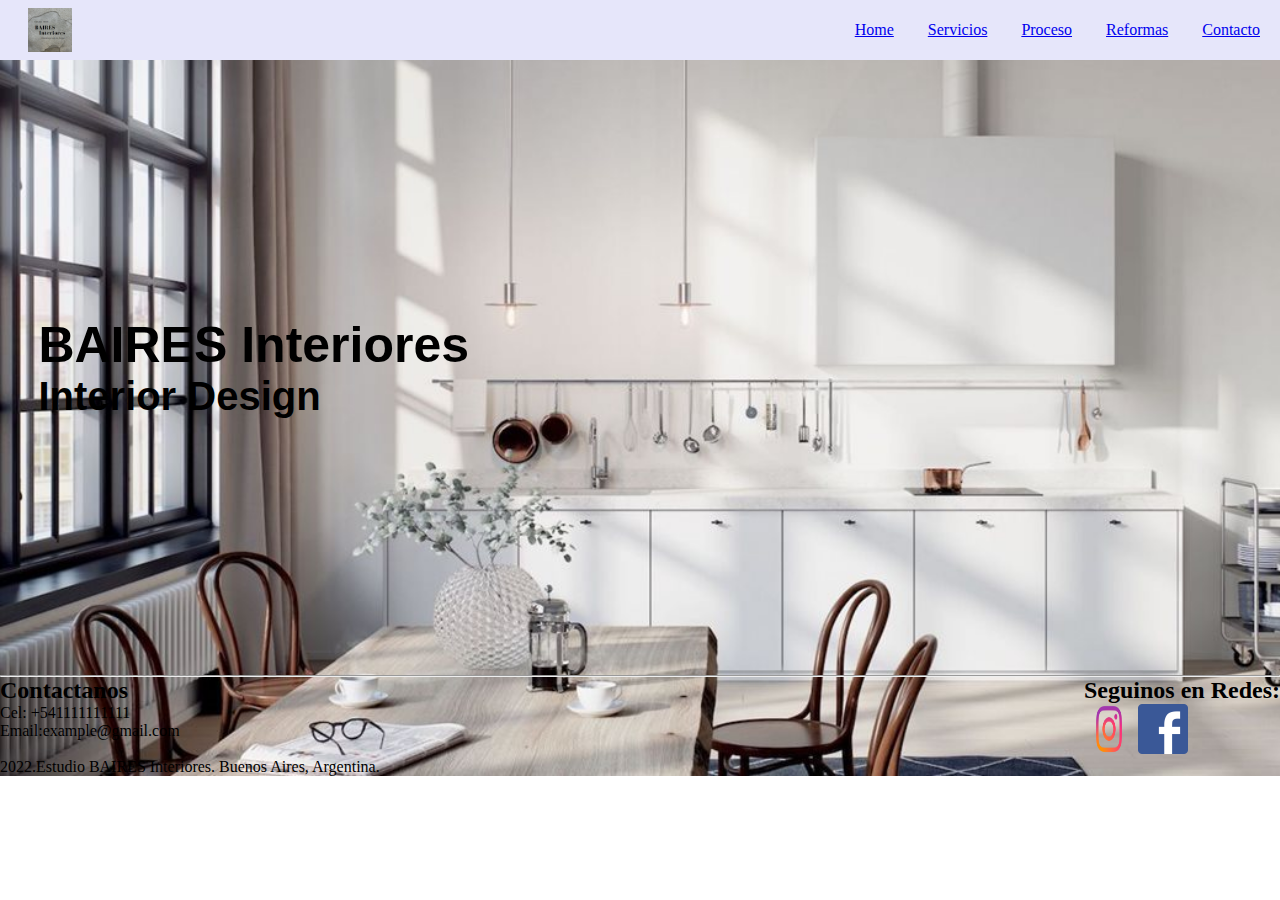
==== index.html @ b68ae61c "primer interacciÃon" ====
<!DOCTYPE html>
<html lang="en">

<head>
  <meta charset="UTF-8">
  <meta http-equiv="X-UA-Compatible" content="IE=edge">
  <meta name="viewport" content="width=device-width, initial-scale=1.0">
  <title>Baires Interiores</title>
  <link rel="stylesheet" href="./css/style.css"> </head>

<body class="bodyHome">
  <main>
    <section>
      <header class="headerr">
          <!--Logo-->

          <img class="logo" src="Img dw/BAIRES LOGO OFI.png" alt="">


          <!--Menú Principal-->

          <ul class="menu">
            <li> <a href="/index.html">Home</a> </li>
            <li> <a href="./servicios.html">Servicios</a> </li>
            <li> <a href="./proceso.html">Proceso</a> </li>
            <li> <a href="./reformas.html">Reformas</a> </li>
            <li> <a href="./contacto.html">Contacto</a> </li>

          </ul>
      </header>
    </section>
    <section>
      <div class="bairesDiv">

        <h1 class="tituloHome">BAIRES Interiores</h1>
        <h2 class="interiorDesign">Interior Design</h2>

      </div>

    </section>
  </main>
  <section>

    <!--Pie de página-->
    <hr>
    <footer>
      <div class="footer">
        <div class="contactanos">
          <h2>Contactanos</h2>
          <p>Cel: +541111111111</p>
          <p>Email:example@gmail.com</p>
        </div>
        <div class="seguinos">
          <h2>Seguinos en Redes:</h2>
          <img src="./Img dw/lgoig2.png" alt="" class="imagenFooter">
          <img src="./Img dw/logofb.png" alt="" class="imagenFooter">
        </div>
      </div>

      <div class="footerBaires">
        2022.Estudio BAIRES Interiores. Buenos Aires, Argentina.
      </div>
    </footer>
  </section>




</body>

</html>
---- css/style.css ----
*{
    margin: 0%;
    padding: 0%;
    box-sizing: border-box;
}

/* Home */

/*h1*/

.tituloHome {

font-family: 'Trebuchet MS', 'Lucida Sans Unicode', 'Lucida Grande', 'Lucida Sans', Arial, sans-serif;
  margin-top: 200px;
    color: black ;
    text-align: left;
    font-size: 50px;

    
}
.interiorDesign{

    
    font-size: 40px;
    font-family: 'Trebuchet MS', 'Lucida Sans Unicode', 'Lucida Grande', 'Lucida Sans', Arial, sans-serif;
}
.bairesDiv{
    margin-top: 20%;
    margin-bottom: 20%;
    margin-left: 3%;

    
    
}
/*listado del menú*/

ul li{
    padding-left: 30px;
    display: inline;

    }
    /*body*/
.bodyHome {
    
    background-image:url(../Img\ dw/bairesfondodepantalla.jpg);
    background-repeat: no-repeat;
    background-size: cover;

    }
    /*logo*/

.logo{
   

    margin: 0;
    border: 0;
    width: 60px;
    height: 60px;
    float: left;
    padding: 8px;
    
    

    
    
   /* Menu con Logo */ 
}
.headerr{
  
    width: 100%;
    
    /*position: absolute;*/
    top: 0%;
   
    background-color: lavender;
    padding-left: 20px;
    padding-right: 20px;
    display: flex;
    justify-content: space-between;
    align-items: center;
    
    
}


 
   /*footer*/



.imagenFooter{

    height: 50px;
    width: 50px;
    margin: 0%;

}
.footer{
   
    display: flex;
    justify-content: space-between;
    

}


/* Servicios */

/*Body*/
.bodyServicios{
background-color: beige;

}
/*Estructura de las imágenes*/

.imagenesTodas{

    display: flex;
    justify-content: space-evenly; 
 
    
}
/*Titulo*/

 .tituloServicios{
   
    position: center;
    text-align: center;
    font-size: 400%;
    margin-top: 10%;
    margin-bottom: 10%;
    font-family: 'Trebuchet MS', 'Lucida Sans Unicode', 'Lucida Grande', 'Lucida Sans', Arial, sans-serif;
    
    


}
/*Imagenes*/

.imagenServicios{

    height: 250px;
    width: 250px;
}
/*Tablas*/

.imprescindible, .avanzado, .premiun, .parrafoUno{
    border: solid 2px black;
   
}
.contenedorTabla{
    
    width: 100%;
    margin-bottom: 10%;
    margin-top: 10%;
    display: flex;
    flex-direction: column;
    justify-content: center;
    display: grid;
    grid-template-columns: 250px 200px 200px;
    grid-template-rows: 20px 300px;
    gap: 5px;
}



/* Proceso*/

.bodyProceso{

    background-image: url(../Img\ dw/bairesProceso.jpg) ;
    background-repeat: no-repeat;
    background-size: cover;
}
.tituloProceso{
    
   
    font-family: 'Trebuchet MS', 'Lucida Sans Unicode', 'Lucida Grande', 'Lucida Sans', Arial, sans-serif;
    display: flex;
    justify-content: center;
    margin-top: 10%;
    font-size: 60px;

    
    
}
.relevamientoTitulo{

    font-size: 30px;
    font-family: 'Trebuchet MS', 'Lucida Sans Unicode', 'Lucida Grande', 'Lucida Sans', Arial, sans-serif;


}

.relevamiento{

   
    font-family: 'Trebuchet MS', 'Lucida Sans Unicode', 'Lucida Grande', 'Lucida Sans', Arial, sans-serif;
    text-align: center;
    display: flex;
    


    
}
.relevamientoParrafo{
    
    font-family: 'Trebuchet MS', 'Lucida Sans Unicode', 'Lucida Grande', 'Lucida Sans', Arial, sans-serif;
    font-size: 18px;
    padding-left: 10%;
    padding-right: 5%;
    
    



}
 /* Reformas */

 .bodyReformas{

    background-color: beige;
 }

 .antesDespues{

    display: inline;

 }
 .imagenRefo{

    height: 600px;
    width: 600px;
    margin-right: 40px;
 }
 .imagenRefodos{

    height: 600px;
    width: 600px;
    margin-right: 40px;


 }
 .imagenRefotres{
    
    height: 600px;
    width: 600px;
    margin-right: 40px;
    

 }
 .parrafoReformas{


    margin-bottom: 5%;
    margin-top: 8%;
    font-size: 40px;
    padding-right: 20%;
    padding-left: 0%;
    padding-bottom: 10;
    font-family: 'Trebuchet MS', 'Lucida Sans Unicode', 'Lucida Grande', 'Lucida Sans', Arial, sans-serif;
    position: relative;
    white-space: normal;
    
    
 }
  /* Contactos */

  .bodyContacto{

    background-color: beige;
  }

  .formulario{

    margin-top: 10%;
    font-size: 30px;
    margin-bottom: 30%;
    font-family: 'Trebuchet MS', 'Lucida Sans Unicode', 'Lucida Grande', 'Lucida Sans', Arial, sans-serif;
  }

  /* Media Query 320px, 768px, 1200px */


   @media screen and (max-width: 320px) {
    /* Home*/
     
    /* Menú Hamburguesa */

    .headerr{

        display: flex;
        flex-direction: column;
    }

    .bodyHome{
        background-repeat: no-repeat;
        background-size: cover;
    }
    .tituloHome{
        font-size: 30px;
    }
    .interiorDesign{
        font-size: 20px;
    }
    .bairesDiv{
        margin-bottom: 50%;
    }
    .imagenFooter{
      width: 20px;
      height: 20px;
    }
    .contactanos {
        font-size: 10px;
    }
    .seguinos{

        font-size: 10px;
    }
    .footerBaires{
        font-size: 5px;
    }
    /* Servicios */

    .tituloServicios{
        font-size: 50px;
        margin-top: 25%;
    }
    .imagenesTodas{
        display: flex;
        justify-content: space-evenly;
        display: grid;
        grid-template-columns: (1,1fr);
    }
    /* Tablas */

    .imprescindible, .avanzado, .premiun, .parrafoUno{

        font-size: 15px;
    }
    .contenedorTabla{
     padding: 0;
   }

   }
    
   @media screen and (max-width:768px) {

    /* El Home se adapta perfectamente*/
     
    /*Servicios*/

    .tituloServicios{ 
        margin-top: 15%;
    }

    .imagenesTodas{

        display: grid;
        grid-template-columns: (1,1fr);
    }
    /* Media Query 1200px se adapta completamente*/
   }
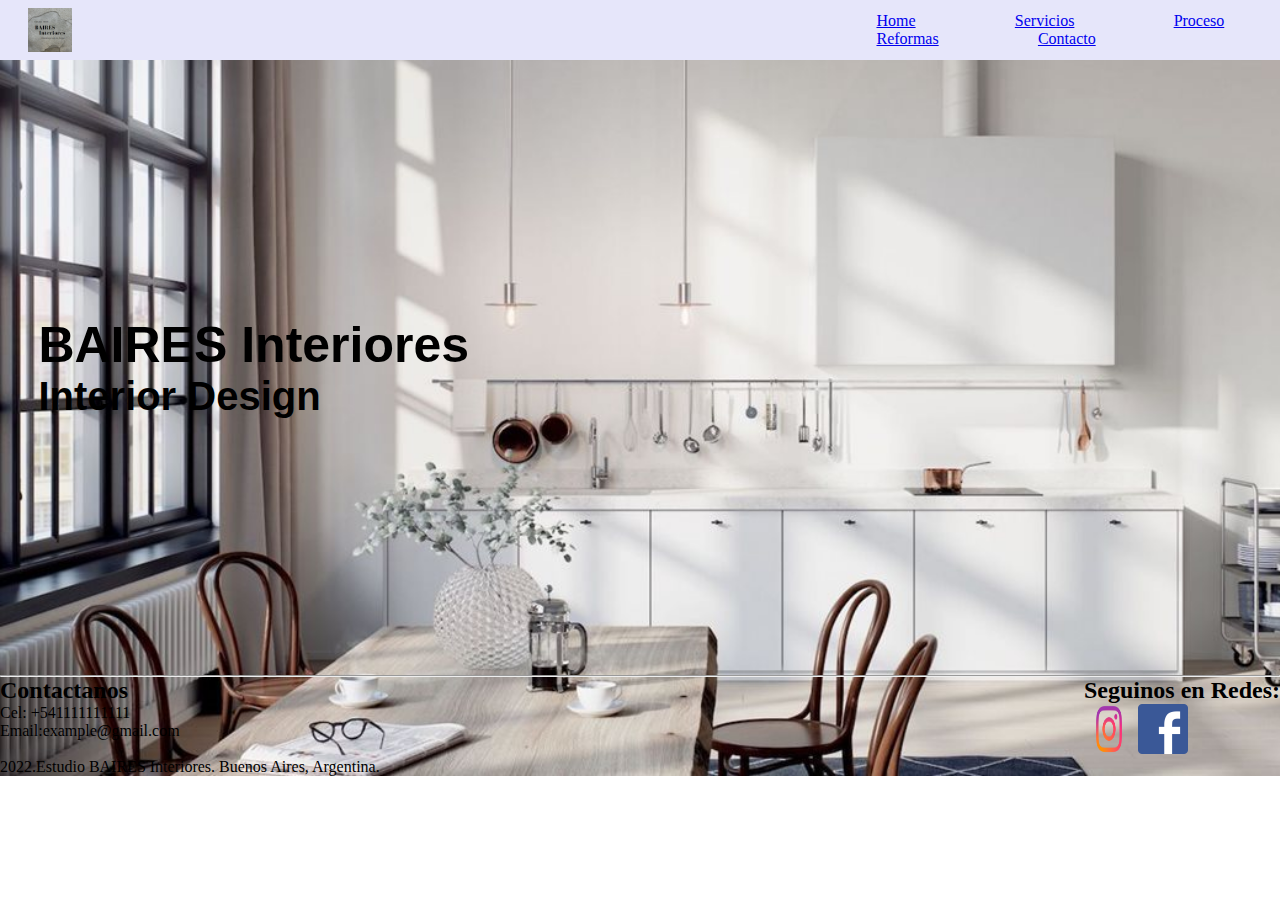
==== commit 31953495: "Edicion de archivos para la implementacion de animaciones" ====
--- a/index.html
+++ b/index.html
@@ -20,11 +20,11 @@
           <!--Menú Principal-->
 
           <ul class="menu">
-            <li> <a href="/index.html">Home</a> </li>
-            <li> <a href="./servicios.html">Servicios</a> </li>
-            <li> <a href="./proceso.html">Proceso</a> </li>
-            <li> <a href="./reformas.html">Reformas</a> </li>
-            <li> <a href="./contacto.html">Contacto</a> </li>
+             <li> <a href="./index.html">Home</a> </li>
+             <li> <a href="./servicios.html">Servicios</a> </li>
+             <li> <a href="./proceso.html">Proceso</a> </li>
+             <li> <a href="./reformas.html">Reformas</a> </li>
+             <li> <a href="./contacto.html">Contacto</a> </li>
 
           </ul>
       </header>
--- a/css/style.css
+++ b/css/style.css
@@ -35,10 +35,26 @@
 /*listado del menú*/
 
 ul li{
+   
     padding-left: 30px;
-    display: inline;
-
-    }
+   display: inline;
+  
+
+    }
+
+ul li:hover{
+
+ border-radius: 5px;
+ opacity: 0.7;
+}
+
+li{
+    margin: 5%;
+    padding-right:  5%;
+}
+
+
+   
     /*body*/
 .bodyHome {
     
@@ -108,7 +124,7 @@
 
 /*Body*/
 .bodyServicios{
-background-color: beige;
+background-image: linear-gradient(to right, gainsboro,white);
 
 }
 /*Estructura de las imágenes*/
@@ -141,6 +157,9 @@
 
     height: 250px;
     width: 250px;
+}
+.imagenServicios:hover{
+    transform: scale(1.2);
 }
 /*Tablas*/
 
@@ -257,7 +276,6 @@
     font-size: 40px;
     padding-right: 20%;
     padding-left: 0%;
-    padding-bottom: 10;
     font-family: 'Trebuchet MS', 'Lucida Sans Unicode', 'Lucida Grande', 'Lucida Sans', Arial, sans-serif;
     position: relative;
     white-space: normal;
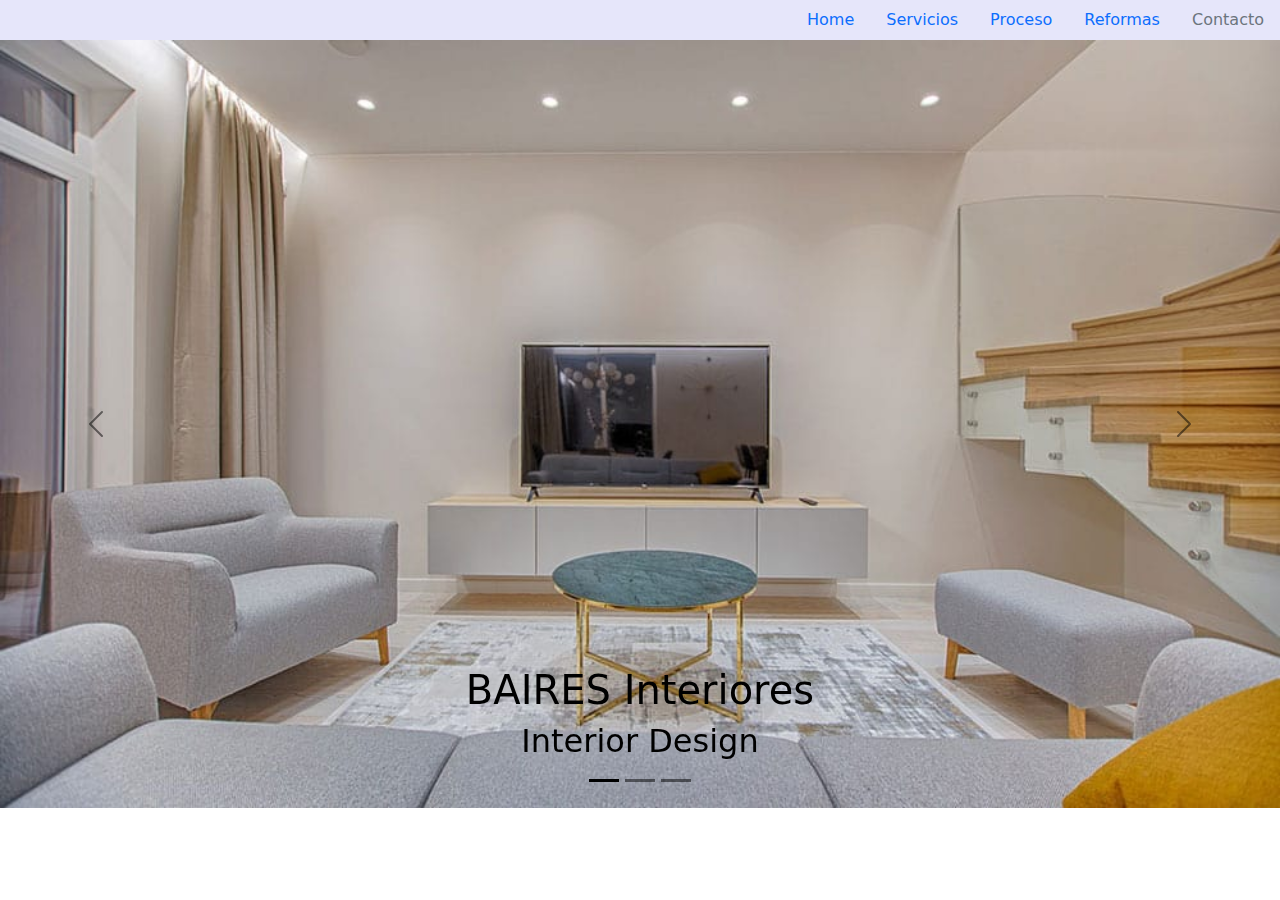
==== commit d339a10b: "aprendiendo a guardar" ====
--- a/index.html
+++ b/index.html
@@ -6,30 +6,105 @@
   <meta http-equiv="X-UA-Compatible" content="IE=edge">
   <meta name="viewport" content="width=device-width, initial-scale=1.0">
   <title>Baires Interiores</title>
+  <link rel="stylesheet" href="./css/bootstrap.min.css">
   <link rel="stylesheet" href="./css/style.css"> </head>
-
+  
+  
 <body class="bodyHome">
-  <main>
+   <main>
     <section>
       <header class="headerr">
+        <ul class="nav justify-content-end">
+          <li class="nav-item">
+            <a class="nav-link active" aria-current="page" href="./index.html">Home</a>
+          </li>
+          <li class="nav-item">
+            <a class="nav-link" href="./servicios.html">Servicios</a>
+          </li>
+          <li class="nav-item">
+            <a class="nav-link" href="./proceso.html">Proceso</a>
+          </li>
+          <li class="nav-item">
+            <a class="nav-link" href="./reformas.html">Reformas</a>
+          </li>
+          <li class="nav-item">
+            <a class="nav-link disabled" href="./contacto.html">Contacto</a>
+          </li>
+        </ul>
+        
+        <div id="carouselExampleDark" class="carousel carousel-dark slide" data-bs-ride="carousel">
+          <div class="carousel-indicators">
+            <button type="button" data-bs-target="#carouselExampleDark" data-bs-slide-to="0" class="active" aria-current="true" aria-label="Slide 1"></button>
+            <button type="button" data-bs-target="#carouselExampleDark" data-bs-slide-to="1" aria-label="Slide 2"></button>
+            <button type="button" data-bs-target="#carouselExampleDark" data-bs-slide-to="2" aria-label="Slide 3"></button>
+          </div>
+          <div class="carousel-inner">
+            <div class="carousel-item active" data-bs-interval="10000">
+              <img src="./Img dw/bairesfoto12.jpg" class="d-block w-100" alt="...">
+              <div class="carousel-caption d-none d-md-block">
+                <h1>BAIRES Interiores</h1>
+                  <h2>Interior Design</h2>
+              </div>
+            </div>
+            <div class="carousel-item" data-bs-interval="2000">
+              <img src="./Img dw/bairesfoto14.jpg" class="d-block w-100" alt="...">
+              <div class="carousel-caption d-none d-md-block">
+                <h5>Second slide label</h5>
+                <p>Some representative placeholder content for the second slide.</p>
+              </div>
+            </div>
+            <div class="carousel-item">
+              <img src="./Img dw/bairesfoto9.jpg" class="d-block w-100" alt="...">
+              <div class="carousel-caption d-none d-md-block">
+                <h5>Third slide label</h5>
+                <p>Some representative placeholder content for the third slide.</p>
+              </div>
+            </div>
+          </div>
+          <button class="carousel-control-prev" type="button" data-bs-target="#carouselExampleDark" data-bs-slide="prev">
+            <span class="carousel-control-prev-icon" aria-hidden="true"></span>
+            <span class="visually-hidden">Previous</span>
+          </button>
+          <button class="carousel-control-next" type="button" data-bs-target="#carouselExampleDark" data-bs-slide="next">
+            <span class="carousel-control-next-icon" aria-hidden="true"></span>
+            <span class="visually-hidden">Next</span>
+          </button>
+        </div>
           <!--Logo-->
 
-          <img class="logo" src="Img dw/BAIRES LOGO OFI.png" alt="">
+         <!-- <img class="logo" src="Img dw/BAIRES LOGO OFI.png" alt="">
 
 
-          <!--Menú Principal-->
+          Menú Principal
 
           <ul class="menu">
              <li> <a href="./index.html">Home</a> </li>
              <li> <a href="./servicios.html">Servicios</a> </li>
              <li> <a href="./proceso.html">Proceso</a> </li>
              <li> <a href="./reformas.html">Reformas</a> </li>
-             <li> <a href="./contacto.html">Contacto</a> </li>
+             <li> <a href="./contacto.html">Contacto</a> </li> 
 
+          </ul>
+          <ul class="nav justify-content-end">
+            <li class="nav-item">
+              <a class="nav-link active" aria-current="page" href="./index.html">Home</a>
+            </li>
+            <li class="nav-item">
+              <a class="nav-link" href="./servicios.html">Servicios</a>
+            </li>
+            <li class="nav-item">
+              <a class="nav-link" href="./proceso.html">Proceso</a>
+            </li>
+            <li class="nav-item">
+              <a class="nav-link" href="./reformas.html">Reformas</a>
+            </li>
+            <li class="nav-item">
+              <a class="nav-link disabled" href="./contacto.html">Contacto</a>
+            </li>
           </ul>
       </header>
     </section>
-    <section>
+   <!--<section>
       <div class="bairesDiv">
 
         <h1 class="tituloHome">BAIRES Interiores</h1>
@@ -41,7 +116,7 @@
   </main>
   <section>
 
-    <!--Pie de página-->
+    <!--Pie de página
     <hr>
     <footer>
       <div class="footer">
@@ -61,11 +136,11 @@
         2022.Estudio BAIRES Interiores. Buenos Aires, Argentina.
       </div>
     </footer>
-  </section>
+  </section> -->
 
 
 
-
+<script src="./js/bootstrap.bundle.min.js"></script>
 </body>
 
 </html>--- a/css/style.css
+++ b/css/style.css
@@ -32,7 +32,7 @@
     
     
 }
-/*listado del menú*/
+/*listado del menú
 
 ul li{
    
@@ -52,7 +52,7 @@
     margin: 5%;
     padding-right:  5%;
 }
-
+*/
 
    
     /*body*/
@@ -85,7 +85,7 @@
   
     width: 100%;
     
-    /*position: absolute;*/
+    /*position: absolute;
     top: 0%;
    
     background-color: lavender;
@@ -93,10 +93,25 @@
     padding-right: 20px;
     display: flex;
     justify-content: space-between;
-    align-items: center;
-    
-    
-}
+    align-items: center;*/
+    background-color: lavender;
+    
+    
+}
+.nav justify-content-end{
+font-family: 'Trebuchet MS', 'Lucida Sans Unicode', 'Lucida Grande', 'Lucida Sans', Arial, sans-serif;
+}
+.nav justify-content-end:hover{
+    background-color: white;
+    opacity: 0.7;
+
+   
+}
+.h1 .h2{
+    font-size: 40%;
+}
+
+
 
 
  
@@ -118,6 +133,7 @@
     
 
 }
+
 
 
 /* Servicios */
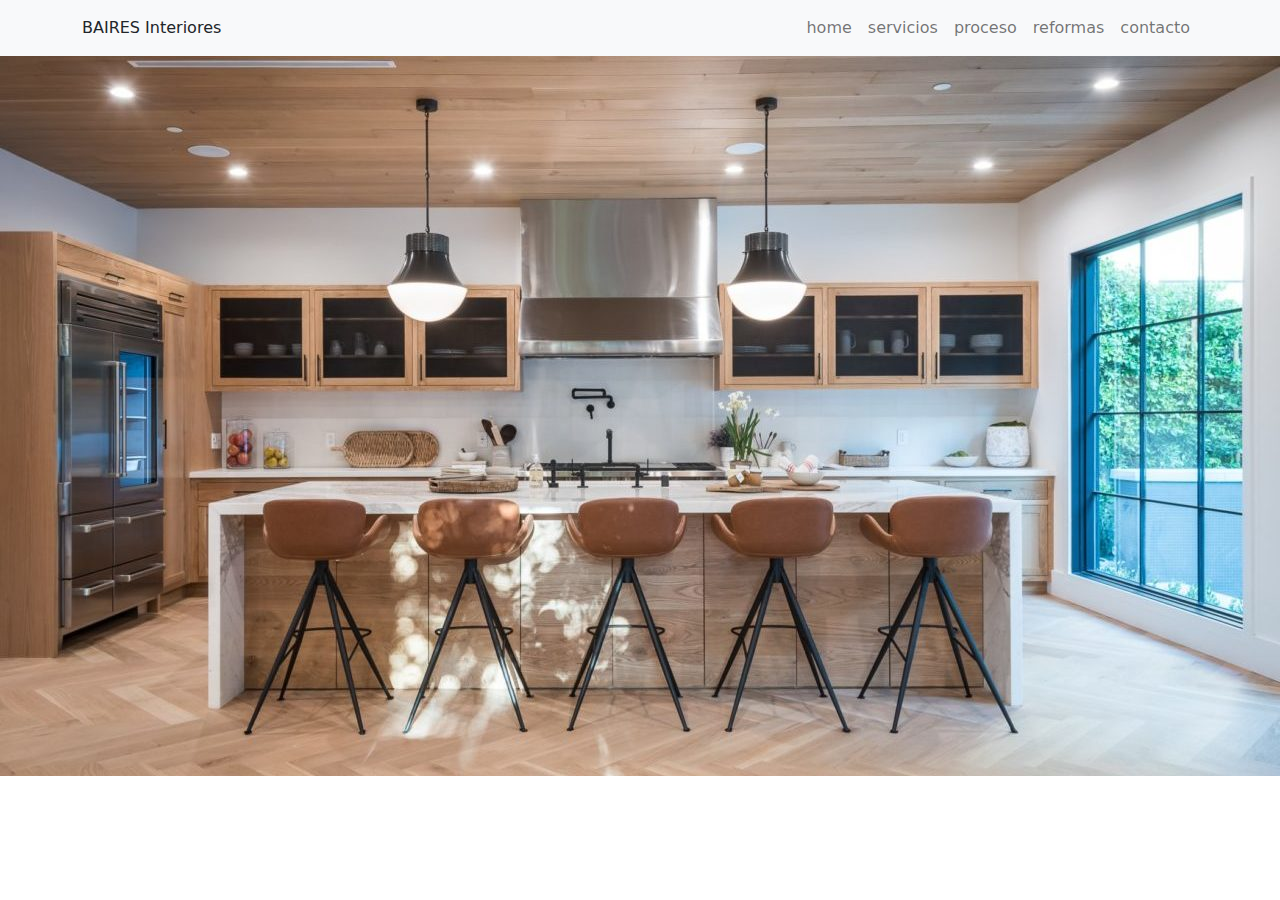
==== commit 968207cb: "Aplicando Bootstrap" ====
--- a/index.html
+++ b/index.html
@@ -14,109 +14,54 @@
    <main>
     <section>
       <header class="headerr">
-        <ul class="nav justify-content-end">
-          <li class="nav-item">
-            <a class="nav-link active" aria-current="page" href="./index.html">Home</a>
-          </li>
-          <li class="nav-item">
-            <a class="nav-link" href="./servicios.html">Servicios</a>
-          </li>
-          <li class="nav-item">
-            <a class="nav-link" href="./proceso.html">Proceso</a>
-          </li>
-          <li class="nav-item">
-            <a class="nav-link" href="./reformas.html">Reformas</a>
-          </li>
-          <li class="nav-item">
-            <a class="nav-link disabled" href="./contacto.html">Contacto</a>
-          </li>
-        </ul>
+       
+                
+        <nav class="navbar navbar-expand-lg navbar-light bg-light" fixed-top">
+          <div class="container"
+          <a class="navbar-brand" href="#">BAIRES Interiores</a>
+          <button class="navbar-toggler" type="button" data-toggle="collapse" data-target="#navbarTogglerDemo02" aria-controls="navbarTogglerDemo02" aria-expanded="false" aria-label="Toggle navigation">
+            <span class="navbar-toggler-icon"></span>
+          </button>
         
-        <div id="carouselExampleDark" class="carousel carousel-dark slide" data-bs-ride="carousel">
-          <div class="carousel-indicators">
-            <button type="button" data-bs-target="#carouselExampleDark" data-bs-slide-to="0" class="active" aria-current="true" aria-label="Slide 1"></button>
-            <button type="button" data-bs-target="#carouselExampleDark" data-bs-slide-to="1" aria-label="Slide 2"></button>
-            <button type="button" data-bs-target="#carouselExampleDark" data-bs-slide-to="2" aria-label="Slide 3"></button>
+          <div class="collapse navbar-collapse" id="navbarTogglerDemo02">
+            <ul class="navbar-nav ms-auto mt-2 mt-lg-0">
+            
+              <li class="nav-item">
+                <a class="nav-link" href="./index.html">home</a>
+              </li>
+              <li class="nav-item">
+                <a class="nav-link" href="./servicios.html">servicios</a>
+              </li> <li class="nav-item">
+                <a class="nav-link" href="./proceso.html">proceso</a>
+              </li> <li class="nav-item">
+                <a class="nav-link" href="./reformas.html">reformas</a>
+              </li> <li class="nav-item">
+                <a class="nav-link" href="./contacto.html">contacto</a>
+              </li>
+           
           </div>
+        </nav>   
+        </header>
+        <!--carousel-->
+
+        <div id="carouselExampleSlidesOnly" class="carousel slide" data-ride="carousel">
           <div class="carousel-inner">
-            <div class="carousel-item active" data-bs-interval="10000">
-              <img src="./Img dw/bairesfoto12.jpg" class="d-block w-100" alt="...">
-              <div class="carousel-caption d-none d-md-block">
-                <h1>BAIRES Interiores</h1>
-                  <h2>Interior Design</h2>
-              </div>
-            </div>
-            <div class="carousel-item" data-bs-interval="2000">
-              <img src="./Img dw/bairesfoto14.jpg" class="d-block w-100" alt="...">
-              <div class="carousel-caption d-none d-md-block">
-                <h5>Second slide label</h5>
-                <p>Some representative placeholder content for the second slide.</p>
-              </div>
+            <div class="carousel-item active"> 
+              <img class="d-block w-100" src="./Img dw/bairesfoto4.jpg" alt="First slide">
             </div>
             <div class="carousel-item">
-              <img src="./Img dw/bairesfoto9.jpg" class="d-block w-100" alt="...">
-              <div class="carousel-caption d-none d-md-block">
-                <h5>Third slide label</h5>
-                <p>Some representative placeholder content for the third slide.</p>
-              </div>
+              <img class="d-block w-100" src="./Img dw/bairesfoto9.jpg" alt="Second slide">
             </div>
+            <div class="carousel-item"> 
+              <img class="d-block w-100" src="./Img dw/bairesfoto2.jpg" alt="Third slide">
+            </div>   
           </div>
-          <button class="carousel-control-prev" type="button" data-bs-target="#carouselExampleDark" data-bs-slide="prev">
-            <span class="carousel-control-prev-icon" aria-hidden="true"></span>
-            <span class="visually-hidden">Previous</span>
-          </button>
-          <button class="carousel-control-next" type="button" data-bs-target="#carouselExampleDark" data-bs-slide="next">
-            <span class="carousel-control-next-icon" aria-hidden="true"></span>
-            <span class="visually-hidden">Next</span>
-          </button>
         </div>
-          <!--Logo-->
-
-         <!-- <img class="logo" src="Img dw/BAIRES LOGO OFI.png" alt="">
-
-
-          Menú Principal
-
-          <ul class="menu">
-             <li> <a href="./index.html">Home</a> </li>
-             <li> <a href="./servicios.html">Servicios</a> </li>
-             <li> <a href="./proceso.html">Proceso</a> </li>
-             <li> <a href="./reformas.html">Reformas</a> </li>
-             <li> <a href="./contacto.html">Contacto</a> </li> 
-
-          </ul>
-          <ul class="nav justify-content-end">
-            <li class="nav-item">
-              <a class="nav-link active" aria-current="page" href="./index.html">Home</a>
-            </li>
-            <li class="nav-item">
-              <a class="nav-link" href="./servicios.html">Servicios</a>
-            </li>
-            <li class="nav-item">
-              <a class="nav-link" href="./proceso.html">Proceso</a>
-            </li>
-            <li class="nav-item">
-              <a class="nav-link" href="./reformas.html">Reformas</a>
-            </li>
-            <li class="nav-item">
-              <a class="nav-link disabled" href="./contacto.html">Contacto</a>
-            </li>
-          </ul>
-      </header>
-    </section>
-   <!--<section>
-      <div class="bairesDiv">
-
-        <h1 class="tituloHome">BAIRES Interiores</h1>
-        <h2 class="interiorDesign">Interior Design</h2>
-
-      </div>
 
     </section>
-  </main>
   <section>
 
-    <!--Pie de página
+    <!--Pie de página--
     <hr>
     <footer>
       <div class="footer">
--- a/css/style.css
+++ b/css/style.css
@@ -4,101 +4,20 @@
     box-sizing: border-box;
 }
 
-/* Home */
-
-/*h1*/
-
-.tituloHome {
-
-font-family: 'Trebuchet MS', 'Lucida Sans Unicode', 'Lucida Grande', 'Lucida Sans', Arial, sans-serif;
-  margin-top: 200px;
-    color: black ;
-    text-align: left;
-    font-size: 50px;
-
-    
-}
-.interiorDesign{
-
-    
-    font-size: 40px;
-    font-family: 'Trebuchet MS', 'Lucida Sans Unicode', 'Lucida Grande', 'Lucida Sans', Arial, sans-serif;
-}
-.bairesDiv{
-    margin-top: 20%;
-    margin-bottom: 20%;
-    margin-left: 3%;
-
-    
-    
-}
-/*listado del menú
-
-ul li{
-   
-    padding-left: 30px;
-   display: inline;
-  
-
-    }
-
-ul li:hover{
-
- border-radius: 5px;
- opacity: 0.7;
-}
-
-li{
-    margin: 5%;
-    padding-right:  5%;
-}
-*/
-
-   
-    /*body*/
-.bodyHome {
-    
-    background-image:url(../Img\ dw/bairesfondodepantalla.jpg);
-    background-repeat: no-repeat;
-    background-size: cover;
-
-    }
-    /*logo*/
-
-.logo{
-   
-
-    margin: 0;
-    border: 0;
-    width: 60px;
-    height: 60px;
-    float: left;
-    padding: 8px;
-    
-    
-
-    
-    
-   /* Menu con Logo */ 
-}
+/* Home */ 
+
+
 .headerr{
-  
-    width: 100%;
-    
-    /*position: absolute;
-    top: 0%;
-   
-    background-color: lavender;
-    padding-left: 20px;
-    padding-right: 20px;
-    display: flex;
+    
+    background-color: white;
     justify-content: space-between;
-    align-items: center;*/
-    background-color: lavender;
-    
-    
-}
-.nav justify-content-end{
+
+}
+    
+    
+    
+
+/*.nav justify-content-end{
 font-family: 'Trebuchet MS', 'Lucida Sans Unicode', 'Lucida Grande', 'Lucida Sans', Arial, sans-serif;
 }
 .nav justify-content-end:hover{
@@ -106,10 +25,9 @@
     opacity: 0.7;
 
    
-}
-.h1 .h2{
-    font-size: 40%;
-}
+}*/
+
+
 
 
 
@@ -306,11 +224,14 @@
   }
 
   .formulario{
-
-    margin-top: 10%;
+    margin-top: 20px;
+    margin-bottom: 50px;
     font-size: 30px;
-    margin-bottom: 30%;
-    font-family: 'Trebuchet MS', 'Lucida Sans Unicode', 'Lucida Grande', 'Lucida Sans', Arial, sans-serif;
+    font-family: 'Trebuchet MS', 'Lucida Sans Unicode', 'Lucida Grande', 'Lucida Sans', Arial, sans-serif;
+  }
+  .formulario2{
+
+    margin-bottom: 10%;
   }
 
   /* Media Query 320px, 768px, 1200px */
@@ -321,11 +242,6 @@
      
     /* Menú Hamburguesa */
 
-    .headerr{
-
-        display: flex;
-        flex-direction: column;
-    }
 
     .bodyHome{
         background-repeat: no-repeat;
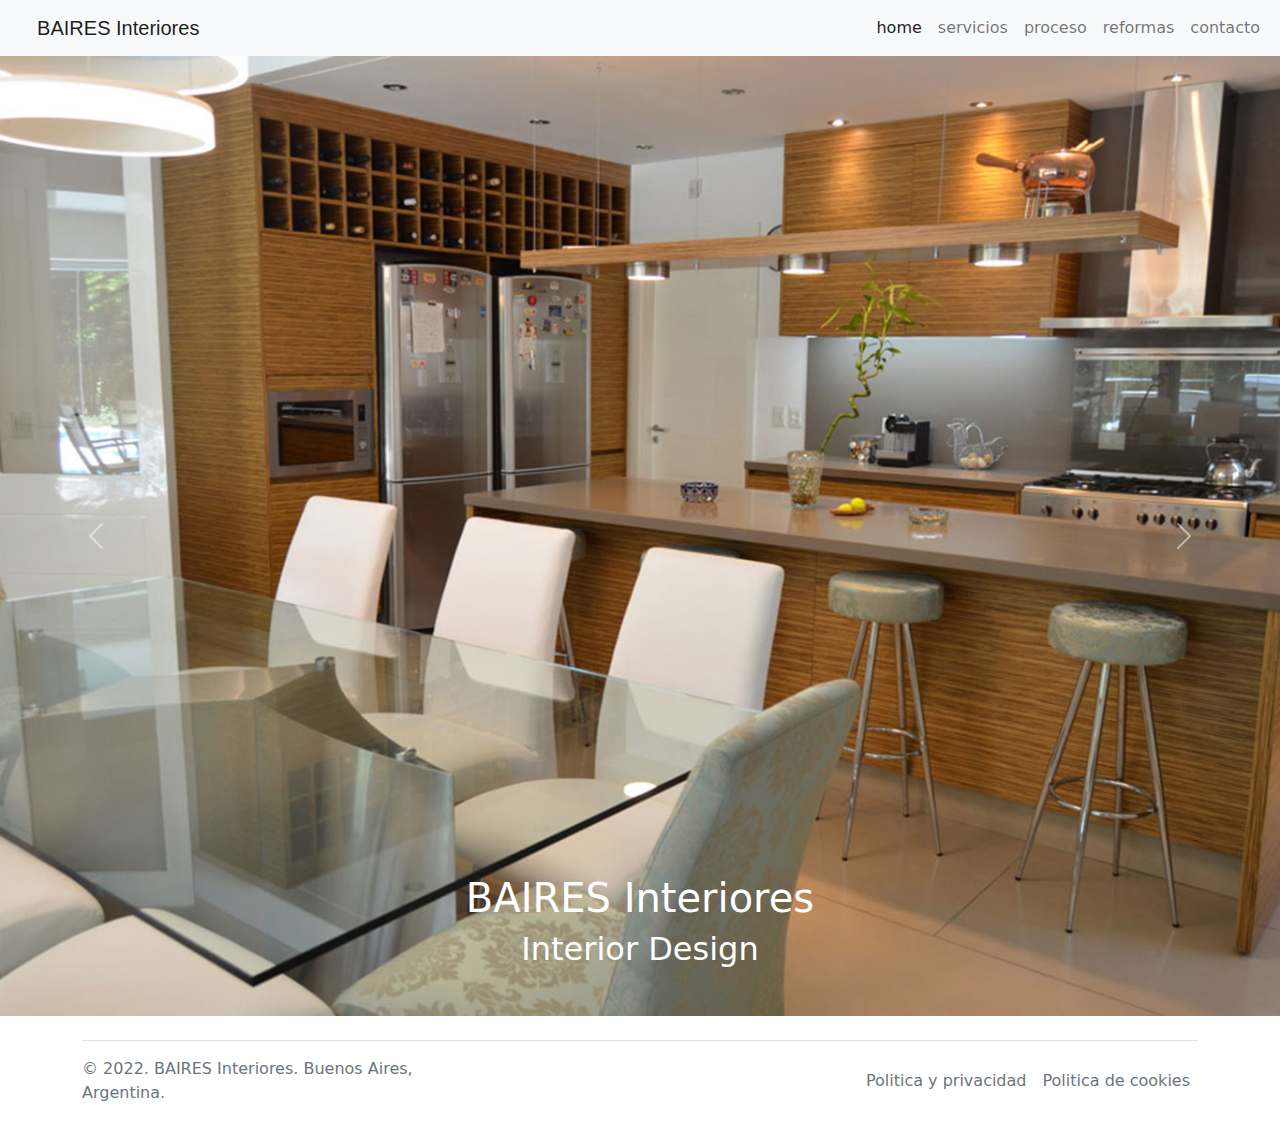
==== commit fe904948: "segunda entrega del proyecto final" ====
--- a/index.html
+++ b/index.html
@@ -12,76 +12,101 @@
   
 <body class="bodyHome">
    <main>
-    <section>
       <header class="headerr">
-       
-                
-        <nav class="navbar navbar-expand-lg navbar-light bg-light" fixed-top">
-          <div class="container"
-          <a class="navbar-brand" href="#">BAIRES Interiores</a>
-          <button class="navbar-toggler" type="button" data-toggle="collapse" data-target="#navbarTogglerDemo02" aria-controls="navbarTogglerDemo02" aria-expanded="false" aria-label="Toggle navigation">
-            <span class="navbar-toggler-icon"></span>
-          </button>
-        
-          <div class="collapse navbar-collapse" id="navbarTogglerDemo02">
-            <ul class="navbar-nav ms-auto mt-2 mt-lg-0">
-            
-              <li class="nav-item">
-                <a class="nav-link" href="./index.html">home</a>
-              </li>
-              <li class="nav-item">
-                <a class="nav-link" href="./servicios.html">servicios</a>
-              </li> <li class="nav-item">
-                <a class="nav-link" href="./proceso.html">proceso</a>
-              </li> <li class="nav-item">
-                <a class="nav-link" href="./reformas.html">reformas</a>
-              </li> <li class="nav-item">
-                <a class="nav-link" href="./contacto.html">contacto</a>
-              </li>
-           
+        <nav class="navbar navbar-expand-lg bg-light">
+          <div class="container-fluid">
+            <div class="menu1">
+            <a class="navbar-brand" href="./index.html">BAIRES Interiores</a>
+            <button class="navbar-toggler" type="button" data-bs-toggle="collapse" data-bs-target="#navbarNav" aria-controls="navbarNav" aria-expanded="false" aria-label="Toggle navigation">
+              <span class="navbar-toggler-icon"></span>
+            </button>
+            </div>
+            <div class="menu2">
+            <div class="collapse navbar-collapse" id="navbarNav">
+              <ul class="navbar-nav">
+                <li class="nav-item">
+                  <a class="nav-link active" aria-current="page" href="./index.html">home</a>
+                </li>
+                <li class="nav-item">
+                  <a class="nav-link" href="./servicios.html">servicios</a>
+                </li>
+                <li class="nav-item">
+                  <a class="nav-link" href="./proceso.html">proceso</a>
+                </li>
+                <li class="nav-item">
+                  <a class="nav-link" href="./reformas.html">reformas</a>
+                </li>
+                <li class="nav-item">
+                  <a class="nav-link" href="./contacto.html">contacto</a>
+                </li>
+              </ul>
+            </div>
+            </div>
           </div>
-        </nav>   
-        </header>
+        </nav>        
+      </header>
+   </main>
+
         <!--carousel-->
 
-        <div id="carouselExampleSlidesOnly" class="carousel slide" data-ride="carousel">
-          <div class="carousel-inner">
-            <div class="carousel-item active"> 
-              <img class="d-block w-100" src="./Img dw/bairesfoto4.jpg" alt="First slide">
-            </div>
-            <div class="carousel-item">
-              <img class="d-block w-100" src="./Img dw/bairesfoto9.jpg" alt="Second slide">
-            </div>
-            <div class="carousel-item"> 
-              <img class="d-block w-100" src="./Img dw/bairesfoto2.jpg" alt="Third slide">
-            </div>   
+       
+  <section>
+    <div id="carouselExampleCaptions" class="carousel slide" data-bs-ride="false">
+
+      <div class="carousel-inner">
+        <div class="carousel-item active">
+          <img src="./Img dw/bairesfoto9.jpg" class="d-block w-100" alt="...">
+          <div class="carousel-caption d-none d-md-block">
+            <h1>BAIRES Interiores</h1>
+            <h2>Interior Design</h2>
           </div>
         </div>
-
-    </section>
-  <section>
-
-    <!--Pie de página--
-    <hr>
-    <footer>
-      <div class="footer">
-        <div class="contactanos">
-          <h2>Contactanos</h2>
-          <p>Cel: +541111111111</p>
-          <p>Email:example@gmail.com</p>
+        <div class="carousel-item">
+          <img src="./Img dw/bairesfoto11.jpg" class="d-block w-100" alt="...">
+          <div class="carousel-caption d-none d-md-block">
+            <h1>BAIRES Interiores</h1>
+            <h2>Interior Design</h2>
+          </div>
         </div>
-        <div class="seguinos">
-          <h2>Seguinos en Redes:</h2>
-          <img src="./Img dw/lgoig2.png" alt="" class="imagenFooter">
-          <img src="./Img dw/logofb.png" alt="" class="imagenFooter">
+        <div class="carousel-item">
+          <img src="./Img dw/bairesfoto7.jpg" class="d-block w-100" alt="...">
+          <div class="carousel-caption d-none d-md-block">
+            <h1>BAIRES Interiores</h1>
+            <h2>Interior Design</h2>
+          </div>
         </div>
       </div>
+      <button class="carousel-control-prev" type="button" data-bs-target="#carouselExampleCaptions" data-bs-slide="prev">
+        <span class="carousel-control-prev-icon" aria-hidden="true"></span>
+        <span class="visually-hidden">Previous</span>
+      </button>
+      <button class="carousel-control-next" type="button" data-bs-target="#carouselExampleCaptions" data-bs-slide="next">
+        <span class="carousel-control-next-icon" aria-hidden="true"></span>
+        <span class="visually-hidden">Next</span>
+      </button>
+    </div>
+  </section>
 
-      <div class="footerBaires">
-        2022.Estudio BAIRES Interiores. Buenos Aires, Argentina.
-      </div>
+  <!--footer-->
+  <div class="footerr">
+  <div class="container">
+    <footer class="d-flex flex-wrap justify-content-between align-items-center py-3 my-4 border-top">
+      <p class="col-md-4 mb-0 text-muted"><font style="vertical-align: inherit;"><font style="vertical-align: inherit;">© 2022. BAIRES Interiores. Buenos Aires, Argentina. </font></font></p>
+  
+      <a href="/" class="col-md-4 d-flex align-items-center justify-content-center mb-3 mb-md-0 me-md-auto link-dark text-decoration-none">
+        <svg class="bi me-2" width="40" height="32"><use xlink:href="#bootstrap"></use></svg>
+      </a>
+  
+      <ul class="nav col-md-4 justify-content-end">
+        <div>
+        <li class="nav-item"><a href="#" class="nav-link px-2 text-muted"><font style="vertical-align: inherit;"><font style="vertical-align: inherit;">Politica y privacidad</font></font></a></li></div>
+        <div>
+        <li class="nav-item"><a href="#" class="nav-link px-2 text-muted"><font style="vertical-align: inherit;"><font style="vertical-align: inherit;">Politica de cookies</font></font></a></li></div>
+        
+      </ul>
     </footer>
-  </section> -->
+  </div>
+  </div>
 
 
 
--- a/css/style.css
+++ b/css/style.css
@@ -7,50 +7,41 @@
 /* Home */ 
 
 
-.headerr{
-    
-    background-color: white;
-    justify-content: space-between;
-
-}
-    
-    
-    
-
-/*.nav justify-content-end{
-font-family: 'Trebuchet MS', 'Lucida Sans Unicode', 'Lucida Grande', 'Lucida Sans', Arial, sans-serif;
-}
-.nav justify-content-end:hover{
-    background-color: white;
+.carousel-item{
+
+height: 100%;
+
+}
+.navbar-brand{
+
+    font-family: 'Red Hat Display', sans-serif;
+    font-size: 20px;
+   
+}
+.nav-link:hover{
+
     opacity: 0.7;
-
-   
-}*/
-
-
-
-
-
-
- 
-   /*footer*/
-
-
-
-.imagenFooter{
-
-    height: 50px;
-    width: 50px;
-    margin: 0%;
-
-}
-.footer{
-   
-    display: flex;
-    justify-content: space-between;
-    
-
-}
+}
+
+.menu1{
+
+    margin-left: 2%;
+
+}
+.menu2{
+
+    display: flex;
+    justify-content: end;
+}
+
+
+/*carousel*/
+
+
+
+
+/*footer*/
+
 
 
 
@@ -79,7 +70,7 @@
     font-size: 400%;
     margin-top: 10%;
     margin-bottom: 10%;
-    font-family: 'Trebuchet MS', 'Lucida Sans Unicode', 'Lucida Grande', 'Lucida Sans', Arial, sans-serif;
+    font-family: 'Red Hat Display', sans-serif;
     
     
 
@@ -128,7 +119,7 @@
 .tituloProceso{
     
    
-    font-family: 'Trebuchet MS', 'Lucida Sans Unicode', 'Lucida Grande', 'Lucida Sans', Arial, sans-serif;
+    font-family: 'Red Hat Display', sans-serif;
     display: flex;
     justify-content: center;
     margin-top: 10%;
@@ -140,7 +131,7 @@
 .relevamientoTitulo{
 
     font-size: 30px;
-    font-family: 'Trebuchet MS', 'Lucida Sans Unicode', 'Lucida Grande', 'Lucida Sans', Arial, sans-serif;
+    font-family: 'Red Hat Display', sans-serif;
 
 
 }
@@ -148,7 +139,7 @@
 .relevamiento{
 
    
-    font-family: 'Trebuchet MS', 'Lucida Sans Unicode', 'Lucida Grande', 'Lucida Sans', Arial, sans-serif;
+    font-family: 'Red Hat Display', sans-serif;
     text-align: center;
     display: flex;
     
@@ -158,7 +149,7 @@
 }
 .relevamientoParrafo{
     
-    font-family: 'Trebuchet MS', 'Lucida Sans Unicode', 'Lucida Grande', 'Lucida Sans', Arial, sans-serif;
+    font-family: 'Red Hat Display', sans-serif;
     font-size: 18px;
     padding-left: 10%;
     padding-right: 5%;
@@ -210,7 +201,7 @@
     font-size: 40px;
     padding-right: 20%;
     padding-left: 0%;
-    font-family: 'Trebuchet MS', 'Lucida Sans Unicode', 'Lucida Grande', 'Lucida Sans', Arial, sans-serif;
+    font-family: 'Red Hat Display', sans-serif;
     position: relative;
     white-space: normal;
     
@@ -220,56 +211,32 @@
 
   .bodyContacto{
 
-    background-color: beige;
+    background-color: rgb(231, 231, 229);
   }
 
   .formulario{
     margin-top: 20px;
     margin-bottom: 50px;
     font-size: 30px;
-    font-family: 'Trebuchet MS', 'Lucida Sans Unicode', 'Lucida Grande', 'Lucida Sans', Arial, sans-serif;
+    font-family: 'Red Hat Display', sans-serif;
   }
   .formulario2{
 
     margin-bottom: 10%;
   }
+  .contacto{
+
+    margin-left: 10%;
+    margin-right: 10%;
+  }
 
   /* Media Query 320px, 768px, 1200px */
-
+   
 
    @media screen and (max-width: 320px) {
     /* Home*/
      
-    /* Menú Hamburguesa */
-
-
-    .bodyHome{
-        background-repeat: no-repeat;
-        background-size: cover;
-    }
-    .tituloHome{
-        font-size: 30px;
-    }
-    .interiorDesign{
-        font-size: 20px;
-    }
-    .bairesDiv{
-        margin-bottom: 50%;
-    }
-    .imagenFooter{
-      width: 20px;
-      height: 20px;
-    }
-    .contactanos {
-        font-size: 10px;
-    }
-    .seguinos{
-
-        font-size: 10px;
-    }
-    .footerBaires{
-        font-size: 5px;
-    }
+   
     /* Servicios */
 
     .tituloServicios{
@@ -296,7 +263,14 @@
     
    @media screen and (max-width:768px) {
 
-    /* El Home se adapta perfectamente*/
+    /* Home */
+
+    .container-fluid{
+
+     display: flex;
+     justify-content: space-between;
+
+    }
      
     /*Servicios*/
 
@@ -308,6 +282,9 @@
 
         display: grid;
         grid-template-columns: (1,1fr);
-    }
+
+    }
+
     /* Media Query 1200px se adapta completamente*/
-   }+   }
+  